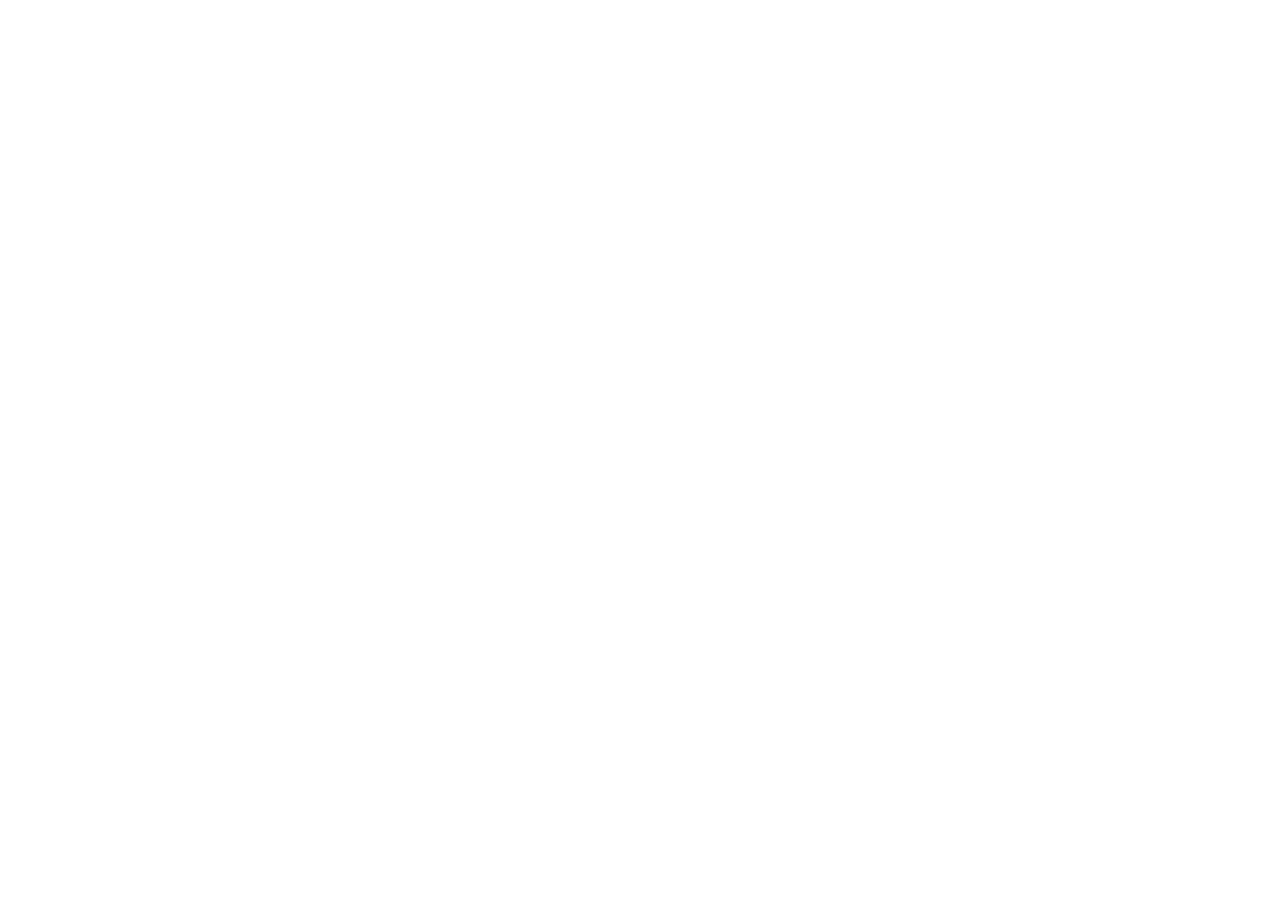
==== index.html @ 40ecc558 "setup" ====
<html lang="en">
<head>
    <meta charset="UTF-8">
    <meta name="viewport" content="width=device-width, initial-scale=1.0">
    <title>Blinkee | Best Glow Toys, Blinkee Lights, and More</title>
    <link rel="stylesheet" href="style.css">
</head>
<body>
    <header>
        
    </header>
    <main>

    </main>
    <footer>

    </footer>
</body>
</html>
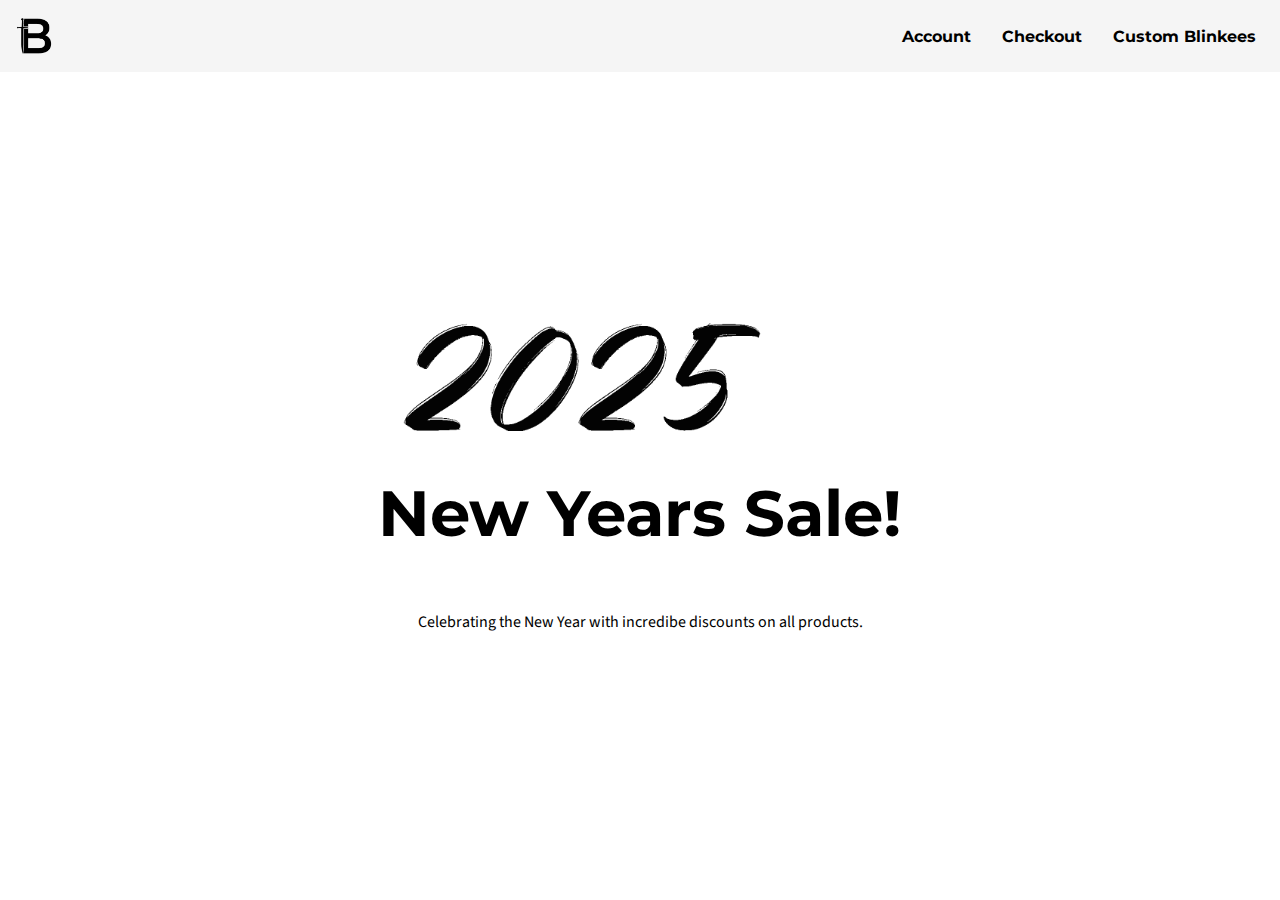
==== commit b8461d37: "index page update" ====
--- a/index.html
+++ b/index.html
@@ -1,19 +1,39 @@
 <html lang="en">
-<head>
-    <meta charset="UTF-8">
-    <meta name="viewport" content="width=device-width, initial-scale=1.0">
+  <head>
+    <meta charset="UTF-8" />
+    <meta name="viewport" content="width=device-width, initial-scale=1.0" />
     <title>Blinkee | Best Glow Toys, Blinkee Lights, and More</title>
-    <link rel="stylesheet" href="style.css">
-</head>
-<body>
+    <link rel="stylesheet" href="style.css" />
+    <link rel="preconnect" href="https://fonts.googleapis.com">
+    <link rel="preconnect" href="https://fonts.gstatic.com" crossorigin>
+    <link href="https://fonts.googleapis.com/css2?family=Montserrat:ital,wght@0,100..900;1,100..900&family=Source+Sans+3:ital,wght@0,200..900;1,200..900&display=swap" rel="stylesheet">
+  </head>
+  <body>
     <header>
-        
+      <nav>
+        <div class="navbar-brand">
+            <img src="src/blinkee.png" alt="Blinkee Logo" class="logo">
+        </div>
+        <div class="pages">
+          <a href="account.html" class="navButton">Account</a>
+          <a href="checkout.html" class="navButton">Checkout</a>
+          <a href="custom-blinkees.html" class="navButton">Custom Blinkees</a>
+        </div>
+      </nav>
     </header>
     <main>
-
+        <section class="welcome-section">
+            <div class="sectionTitle">
+                <img src="src/2025.png" alt="" class="img2025">
+                <h1>New Years Sale!</h1>
+            </div>
+            <div class="sectionText">
+                <p>Celebrating the New Year with incredibe discounts on all products.</p>
+            </div>
+        </section>
     </main>
     <footer>
-
+        
     </footer>
-</body>
-</html>+  </body>
+</html>
--- a/style.css
+++ b/style.css
@@ -0,0 +1,99 @@
+.source-sans-3-font {
+    font-family: "Source Sans 3", serif;
+    font-optical-sizing: auto;
+    font-weight: 100;
+    font-style: normal;
+}
+
+.montserrat-font {
+    font-family: "Montserrat", serif;
+    font-optical-sizing: auto;
+    font-weight: 100;
+    font-style: normal;
+}
+
+body,
+html {
+    margin: 0;
+}
+
+nav {
+    height: 8vh;
+    width: 100vw;
+    display: flex;
+    background-color: whitesmoke;
+    align-items: center;
+    justify-content: space-between;
+    position: fixed;
+    top: 0;
+    z-index: 1000;
+}
+
+p {
+    font-family: "Source Sans 3";
+}
+
+.navbar-brand {
+    display: flex;
+    justify-content: start;
+}
+
+.pages {
+    display: flex;
+    justify-content: end;
+    gap: 15px;
+    padding-right: 16px;
+}
+
+.navButton {
+    padding: 8px;
+    text-decoration: none;
+    font-weight: bold;
+    font-family: "Montserrat", serif;
+    color: black;
+}
+
+.logo {
+    height: 4vh;
+    padding-left: 16px;
+}
+
+.welcome-section {
+    height: 92vh;
+    width: 100vw;
+    padding-top: 8vh;
+    display: flex;
+    align-items: center;
+    justify-content: center;
+    flex-direction: column;
+    position: relative;
+}
+
+.welcome-section::before {
+    content: "";
+    position: absolute;
+    top: 0;
+    left: 0;
+    right: 0;
+    bottom: 0;
+    background-image: url("src/index-wallpaper.png");
+    background-size: cover;
+    opacity: 0.3;
+    z-index: -1;
+}
+
+.sectionTitle {
+    font-family: "Montserrat";
+    font-size: 32px;
+}
+
+.sectionText {
+    padding-left: 16vw;
+    padding-right: 16vw;
+}
+
+.img2025 {
+    height: 12vh;
+    padding: 0;
+    margin: 0;
+}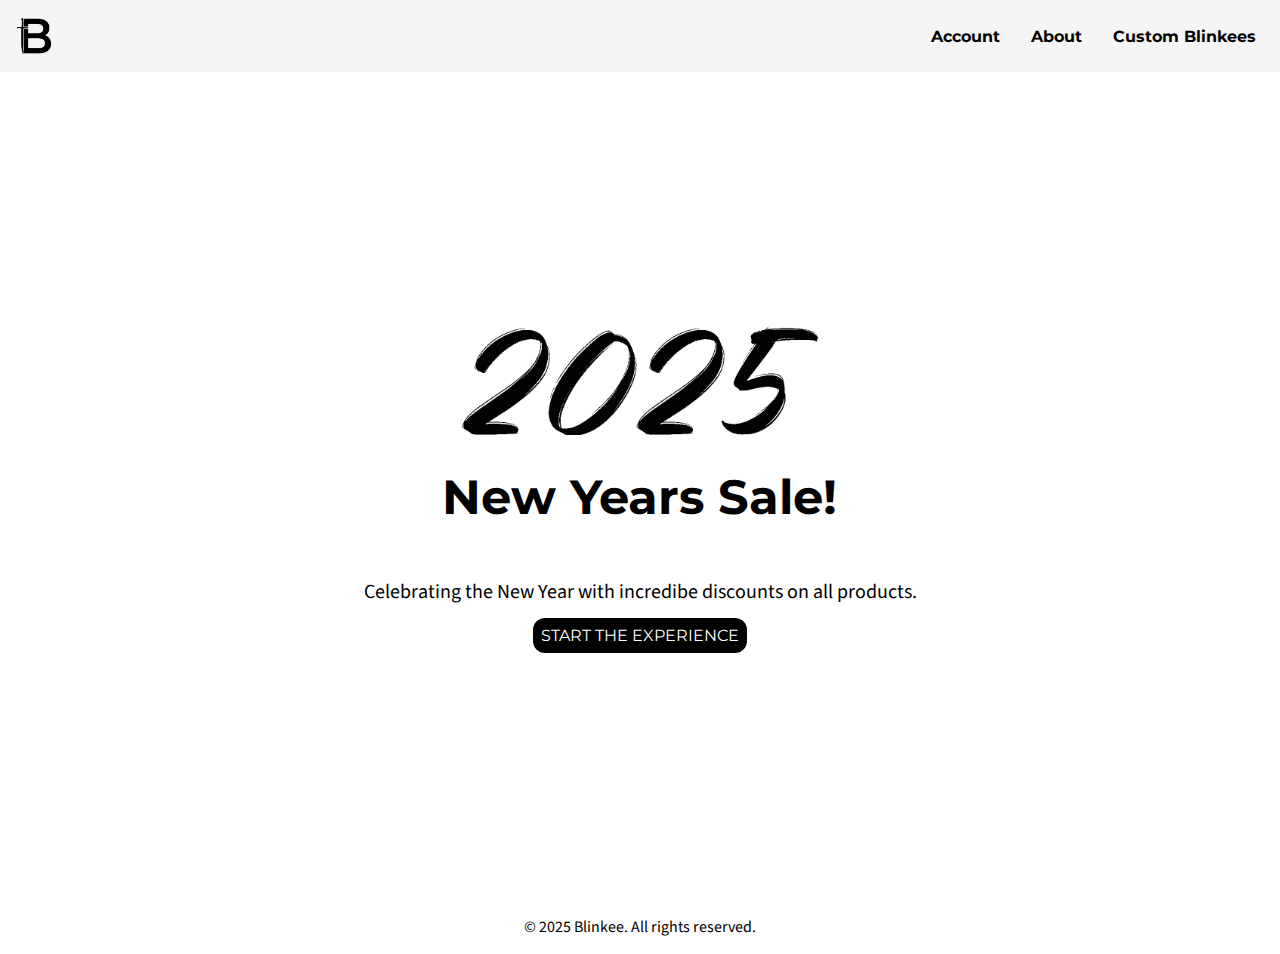
==== commit c6ec7740: "final design" ====
--- a/index.html
+++ b/index.html
@@ -12,28 +12,33 @@
     <header>
       <nav>
         <div class="navbar-brand">
-            <img src="src/blinkee.png" alt="Blinkee Logo" class="logo">
+            <a href="index.html"><img src="img/blinkee.png" alt="Blinkee Logo" class="logo"></a>
         </div>
         <div class="pages">
           <a href="account.html" class="navButton">Account</a>
-          <a href="checkout.html" class="navButton">Checkout</a>
+          <a href="about.html" class="navButton">About</a>
           <a href="custom-blinkees.html" class="navButton">Custom Blinkees</a>
         </div>
       </nav>
     </header>
     <main>
-        <section class="welcome-section">
+        <section class="section">
             <div class="sectionTitle">
-                <img src="src/2025.png" alt="" class="img2025">
+                <img src="img/2025.png" alt="" class="img2025">
                 <h1>New Years Sale!</h1>
             </div>
             <div class="sectionText">
-                <p>Celebrating the New Year with incredibe discounts on all products.</p>
+              <p>Celebrating the New Year with incredibe discounts on all products.</p>
+            </div>
+            <div>
+              <a href="products.html" class="products-link">
+                START THE EXPERIENCE
+              </a>
             </div>
         </section>
     </main>
     <footer>
-        
+      <p>&copy; 2025 Blinkee. All rights reserved.</p>
     </footer>
   </body>
 </html>
--- a/style.css
+++ b/style.css
@@ -12,9 +12,31 @@
     font-style: normal;
 }
 
+.lora-font {
+    font-family: "Lora", serif;
+    font-optical-sizing: auto;
+    font-weight: 100;
+    font-style: normal;
+}
+
+.delius-regular {
+    font-family: "Delius", serif;
+    font-weight: 100;
+    font-style: normal;
+}
+
 body,
 html {
     margin: 0;
+}
+
+h1,
+h2,
+h3,
+h4,
+h5,
+h6 {
+    font-family: "Montserrat";
 }
 
 nav {
@@ -31,6 +53,13 @@
 
 p {
     font-family: "Source Sans 3";
+}
+
+footer {
+    display: flex;
+    justify-content: center;
+    width: 100%;
+    bottom: 0;
 }
 
 .navbar-brand {
@@ -58,7 +87,7 @@
     padding-left: 16px;
 }
 
-.welcome-section {
+.section {
     height: 92vh;
     width: 100vw;
     padding-top: 8vh;
@@ -69,25 +98,28 @@
     position: relative;
 }
 
-.welcome-section::before {
+.section::before {
     content: "";
     position: absolute;
     top: 0;
     left: 0;
     right: 0;
     bottom: 0;
-    background-image: url("src/index-wallpaper.png");
+    background-image: url("img/index-wallpaper.png");
     background-size: cover;
     opacity: 0.3;
     z-index: -1;
 }
 
 .sectionTitle {
-    font-family: "Montserrat";
-    font-size: 32px;
+    display: flex;
+    flex-direction: column;
+    font-size: 24px;
+    align-items: center;
 }
 
 .sectionText {
+    font-size: 20px;
     padding-left: 16vw;
     padding-right: 16vw;
 }
@@ -96,4 +128,567 @@
     height: 12vh;
     padding: 0;
     margin: 0;
+}
+
+.products-link {
+    color: white;
+    padding: 8;
+    border-radius: 12px;
+    background-color: black;
+    text-decoration: none;
+    font-family: "Montserrat";
+    position: relative;
+    transition: color 0.3s ease, background-color 0.3s ease;
+}
+
+.products-link:hover {
+    text-shadow: 0px 4px 8px rgba(0, 0, 0, 0.3);
+    background-color: white;
+    color: black;
+}
+
+.products-title {
+    padding-top: 2vh;
+    font-size: 20px;
+}
+
+.products-section {
+    margin: 40px;
+    padding-top: 8vh;
+    display: flex;
+    flex-direction: column;
+    position: relative;
+}
+
+.products-display {
+    display: flex;
+    margin: 0 auto;
+    height: auto;
+    position: relative;
+    gap: 2vw;
+}
+
+.products-card {
+    width: 25%;
+    padding: 20px;
+    position: relative;
+    background-color: white;
+    transition: box-shadow 0.3s ease, transform 0.3s ease;
+}
+
+.products-card:hover {
+    box-shadow: 0 4px 8px rgba(0, 0, 0, 0.3);
+    transform: scale(1.10);
+    z-index: 10;
+}
+
+.products-image {
+    height: 50%;
+    width: 100%;
+    object-fit: contain;
+    padding-bottom: 16px;
+}
+
+.products-name {
+    font-family: "Montserrat";
+    font-weight: bold;
+    font-size: 2vmin;
+    height: 5vh;
+    transition: color 0.3s ease, text-shadow 0.3s ease;
+}
+
+.products-name:hover {
+    color: grey;
+    text-shadow: 0px 4px 8px rgba(0, 0, 0, 0.2);
+}
+
+.products-info {
+    width: 100%;
+    height: fit-content;
+    display: flex;
+    justify-content: space-between;
+    font-size: 2vmin;
+}
+
+.products-price {
+    color: grey;
+}
+
+.shopping-cart {
+    display: flex;
+    position: sticky;
+    bottom: 40px;
+    right: 40px;
+    margin-left: auto;
+    width: clamp(50px, 5vw, 100px);
+    height: clamp(50px, 5vw, 100px);
+    z-index: 10000;
+    border: 1px solid rgb(216, 216, 216);
+    border-radius: 100px;
+    background-color: whitesmoke;
+    justify-content: center;
+    align-items: center;
+    padding: 4;
+    transition: box-shadow 0.3s ease;
+}
+
+.shopping-cart:hover {
+    box-shadow: 0px 4px 8px rgba(0, 0, 0, 0.3);
+}
+
+.shopping-cart-icon {
+    object-fit: contain;
+    height: clamp(24px, 3vw, 32px);
+}
+
+.item-amount-handler {
+    color: black;
+    font-size: 100%;
+    position: absolute;
+    display: flex;
+    justify-content: center;
+    align-items: center;
+    top: 0;
+    right: 0;
+    background-color: rgb(192, 192, 192);
+    height: clamp(20px, 2.5vw, 30px);
+    width: clamp(20px, 2.5vw, 30px);
+    border-radius: 100px;
+}
+
+.checkout-section {
+    padding-top: 8vh;
+    margin: 40px;
+    height: 140vh;
+}
+
+.checkout-table-div {
+    padding-bottom: 30px;
+}
+
+.checkout-table {
+    width: 100%;
+    height: 30%;
+    background-color: whitesmoke;
+    font-family: "Source Sans 3";
+    font-size: 100%;
+    border: 2px solid rgb(214, 214, 214);
+}
+
+th {
+    justify-content: start;
+}
+
+td {
+    padding: 8px;
+}
+
+.td-content-container {
+    display: flex;
+    align-items: center;
+    gap: 16px;
+}
+
+
+.checkout-image {
+    height: 100%;
+    width: clamp(4%, 5vw, 16%);
+}
+
+.item-title-div {
+    display: flex;
+    justify-content: start;
+    padding-left: 20;
+}
+
+.products-payment-main {
+    width: 100%;
+    height: 60%;
+}
+
+.products-payment-div {
+    display: flex;
+    flex-direction: column;
+    background-color: whitesmoke;
+    border: 2px solid rgb(214, 214, 214);
+    padding: 16px;
+    gap: 16px;
+    width: 100%;
+}
+
+.products-payment-input {
+    display: flex;
+    gap: 16px;
+    padding: 4px;
+    width: 100%;
+}
+
+.products-payment-input-name {
+    display: flex;
+    justify-content: space-between;
+    width: 100%;
+}
+
+input {
+    border: 1px solid rgb(214, 214, 214);
+    width: 100%;
+}
+
+.products-payment-main {
+    display: flex;
+    gap: 16px;
+    height: auto;
+    padding-bottom: 20px;
+}
+
+.order-summary {
+    background-color: rgb(236, 236, 188);
+    border: solid 2px rgb(187, 187, 106);
+    width: 30%;
+    display: flex;
+    flex-direction: column;
+    padding: 16px;
+    height: 100%;
+}
+
+.order-summary-text {
+    color: rgb(68, 68, 16);
+}
+
+hr {
+    border: 1px dotted rgb(187, 187, 106);
+}
+
+.order-summary-subtotal-price {
+    display: flex;
+}
+
+.order-summary-subtotal-price {
+    display: flex;
+    justify-content: space-between;
+}
+
+.payment-method {
+    background-color: whitesmoke;
+    border: 2px solid rgb(214, 214, 214);
+    padding: 16px;
+}
+
+.payment-method-p {
+    font-size: 20;
+    font-weight: light;
+    margin: 0;
+    padding: 0;
+}
+
+.payment-method-button-handler {
+    display: flex;
+    flex-direction: column;
+    gap: 10px;
+}
+
+.payment-method-button {
+    height: 100;
+    width: 100%;
+    display: flex;
+    justify-content: space-between;
+    align-items: center;
+    border: 2px solid rgb(214, 214, 214);
+    background-color: whitesmoke;
+    transition: background-color 0.3s ease;
+}
+
+.payment-method-button:hover {
+    background-color: rgb(219, 219, 219);
+}
+
+.payment-method-button-title {
+    display: flex;
+    flex-direction: column;
+    align-items: flex-start;
+}
+
+.payment-method-p-s {
+    margin: 0;
+}
+
+.credit-card-logos {
+    display: flex;
+}
+
+.credit-card-logo {
+    height: 24;
+    width: auto;
+    padding: 6px;
+}
+
+.credit-card-logo-2 {
+    height: 32;
+    width: auto;
+    padding: 6px;
+}
+
+.account-section {
+    padding-top: 24vh;
+    margin: 40px;
+    height: 60vh;
+    display: flex;
+    justify-content: center;
+    align-content: center;
+}
+
+.login-window {
+    background-color: whitesmoke;
+    height: 280px;
+    width: 400px
+}
+
+.login-title {
+    padding-left: 24px;
+}
+
+.login-input-holder {
+    padding: 24px;
+    display: flex;
+    flex-direction: column;
+    gap: 8px;
+    height: 30%;
+}
+
+.login-input {
+    font-family: "Source Sans 3";
+    border: 1px rgb(209, 209, 209) solid;
+    background-color: whitesmoke;
+    height: 100%;
+    transition: transform 0.2s ease;
+}
+
+.login-input:focus {
+    transform: scale(1.01);
+    outline: 1px solid rgb(0, 0, 0);
+}
+
+.login-button-handler {
+    display: flex;
+    justify-content: center;
+    align-items: center;
+}
+
+.login-button {
+    border: none;
+    background-color: black;
+    color: whitesmoke;
+    padding: 8px;
+    border-radius: 4px;
+    width: 30%;
+    font-family: "Montserrat";
+    transition: transform 0.2s ease;
+}
+
+.login-button:hover {
+    transform: scale(1.05);
+}
+
+.about-body {
+    background-color: whitesmoke;
+}
+
+.about-section {
+    padding-top: 8vh;
+    margin: 40px;
+    height: auto;
+    background-color: whitesmoke;
+}
+
+.title-handler {
+    height: 24%;
+    width: 100%;
+    overflow: hidden;
+}
+
+.h1-about {
+    font-family: "Lato";
+    font-size: clamp(1rem, 0.5 * min(24vh, 100vw), 10vw);
+    line-height: 1;
+    margin: 0;
+    padding: 0;
+    text-align: left;
+}
+
+.about-u {
+    text-decoration: underline;
+    text-decoration-thickness: 1vh;
+    text-underline-offset: 16px;
+}
+
+.about-info-handler {
+    display: flex;
+    height: auto;
+    width: 100%;
+    overflow: hidden;
+    background-color: black;
+}
+
+.about-info-text-handler {
+    padding: 12px;
+    height: 100%;
+    width: 50%;
+    background-color: whitesmoke;
+    word-wrap: break-word;
+    box-sizing: border-box;
+}
+
+.about-info-text {
+    font-family: "Delius";
+    line-height: 1.6;
+    font-size: 16px;
+    text-align: justify;
+}
+
+.about-anchor {
+    color: rgb(151, 131, 106);
+}
+
+.design-handler {
+    display: grid;
+    grid-template-columns: repeat(auto-fill, minmax(200px, 1fr));
+    justify-items: center;
+    align-items: center;
+    width: 100%;
+    height: 40;
+    padding: 12px;
+}
+
+.design-handler img {
+    width: 100%;
+    height: auto;
+    object-fit: contain;
+    filter: invert();
+}
+
+.custom-blinkees-section {
+    padding-top: 8vh;
+    margin: 40px;
+    height: auto;
+}
+
+.rating {
+    display: flex;
+    flex-direction: column;
+    justify-content: center;
+    align-content: center;
+    width: 100%;
+    height: auto;
+    align-items: center
+}
+
+.rating-title {
+    text-align: center;
+}
+
+.rating-img {
+    width: 20%;
+    padding-bottom: 8px;
+}
+
+.rating-a {
+    color: black;
+    text-decoration: none;
+    font-family: "Source Sans 3";
+    transition: transform 0.2s ease;
+}
+
+.rating-a:hover {
+    transform: scale(1.05);
+    text-decoration: underline;
+}
+
+.custom-img-showcase {
+    display: flex;
+    align-items: center;
+    justify-content: center;
+    width: 100%;
+}
+
+.custom-img {
+    width: 25%;
+    object-fit: contain;
+    transition: transform 0.2s ease;
+}
+
+.custom-img:hover {
+    transform: scale(1.05);
+}
+
+.custom-pin {
+    display: flex;
+    width: 100%;
+    height: 30%;
+    padding-bottom: 20px;
+}
+
+.custom-pin-text {
+    width: 50%;
+    height: 100%;
+}
+
+.custom-pin-box {
+    width: 50%;
+    height: 100%;
+    justify-content: center;
+    align-items: center;
+}
+
+.custom-pin-row {
+    display: flex;
+    width: 100%;
+    object-fit: contain;
+    height: 50%;
+}
+
+.custom-pin-row-img {
+    width: 50%;
+    height: 100%;
+    object-fit: contain;
+    transition: transform 0.2s ease;
+}
+
+.custom-pin-row-img:hover {
+    transform: scale(1.05);
+}
+
+.custom-pin-row-text {
+    display: flex;
+}
+
+.button-handler {
+    display: flex;
+    justify-content: center;
+}
+
+.custom-blinkees-button {
+    border: none;
+    background-color: black;
+    color: whitesmoke;
+    padding: 8px;
+    border-radius: 8px;
+    transition: all 0.2s ease;
+}
+
+.custom-blinkees-button:hover {
+    transform: scale(1.05);
+    background-color: burlywood;
+    color: black;
+}
+
+.level-1 {
+    font-family: "Source Sans 3";
+    font-weight: bold;
+    list-style-image: url("img/Vector Shapes/SVG/Fichier 9.svg");
+}
+
+.level-1 ul {
+    font-family: "Source Sans 3";
+    font-weight: normal;
+    list-style-image: url("img/Vector Shapes/SVG/Fichier 27.svg");
 }